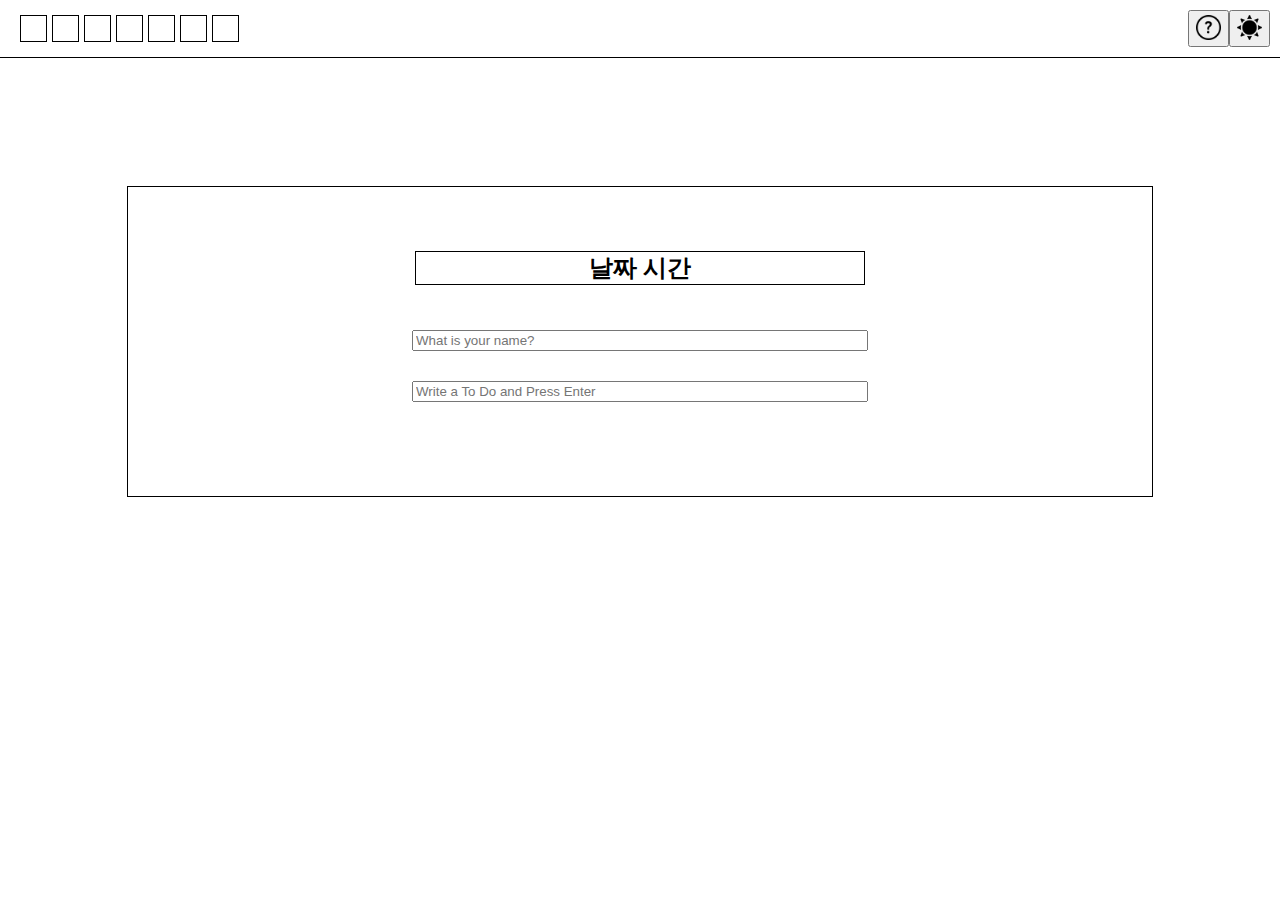
==== index.html @ b89556c1 "Feat: Add list save and delete" ====
<!DOCTYPE html>
<html lang="ko">
<head>
    <meta charset="UTF-8">
    <meta http-equiv="X-UA-Compatible" content="IE=edge">
    <meta name="viewport" content="width=device-width, initial-scale=1.0">
    <link rel="stylesheet" href="css/style.css">
    <title>TodoList</title>
</head>
<body>
    <header>
        <div class="header-container">
            <div class="color-container">
                <div class="week-task">
                    <div class="first-day"></div>
                    <div class="second-day"></div>
                    <div class="third-day"></div>
                    <div class="fourth-day"></div>
                    <div class="fifth-day"></div>
                    <div class="sixth-day"></div>
                    <div class="seventh-day"></div>
                </div>
            </div>
            <div class="header-button-container">
                <button class="help-button">
                    <img class="help-image" src="img/question.png">
                </button>

                <button class="mode-button">
                    <img class="mode-image" src="img/sun.png">
                </button>
            </div>
        </div>
    </header>
    <article>
        <div class="article-container">
            <div class="time-container">
                <h2>날짜 시간</h2>
            </div>
            <div class="todo-container">
                <form class="login-form">
                    <input required maxlength="15" type="text" placeholder="What is your name?">
                </form>
                <h2 class="greeting"></h2>

                <form class="todo-form">
                    <input type="text" placeholder="Write a To Do and Press Enter" required>
                </form>
                <ul class="todo-list">
                </ul>
            </div>
        </div>

    </article>
    <script src="js/greetings.js"></script>
    <script src="js/todo.js"></script>
</body>
</html>
---- css/style.css ----
* {
  margin: 0;
}
.header-container {
  width: 100%;
  display: flex;
  flex-direction: row;
  justify-content: space-between;
  border-bottom: 1px solid black;
}

.week-task {
  display: flex;
  justify-content: space-around;
  margin-right: 5%;
}

.week-task div {
  margin-left: 5px;
}

div[class$="day"] {
  width: 25px;
  height: 25px;
  border: 1px solid black;
  /* background-color: red; */
}

.header-container > div {
  margin: 10px;
}

img[class$="image"] {
  width: 25px;
  height: 25px;
}

.color-container {
  display: flex;
  padding: 5px;
}

.header-button-container {
  display: flex;
}

.time-container {
  display: flex;
  justify-content: center;
  width: 50%;
  border: 1px solid black;
  margin-bottom: 5%;
}

.article-container {
  display: flex;
  align-items: center;
  flex-direction: column;
  border: 1px solid black;
  width: 70%;
  margin-top: 10%;
  height: auto;
  padding: 5%;
}

.todo-container {
  width: 100%;
  display: flex;
  align-items: center;
  flex-direction: column;
}

article {
  display: flex;
  align-items: center;
  flex-direction: column;
}

.todo-container * {
  margin-bottom: 10px;
}

form {
  text-align: center;
  width: 100%;
}

input {
  height: 10%;
  width: 50%;
}

.hidden {
  display: none;
}

.todo-list {
  width: 100%;
}

li {
  display: flex;
  width: 100%;
  justify-content: center;
}

.li-container {
  display: flex;
  height: 5%;
  width: 80%;
  flex-direction: row;
  justify-content: space-between;
  align-items: center;
  border: 1px solid black;
}

.todo-text {
  width: 80%;
  text-align: center;
}

.li-button-container {
  display: flex;
  width: 20%;
  flex-direction: row;
  align-items: center;
}

.time-image {
  width: 10%;
  height: 10%;
}

.li-button-container button {
  width: 30%;
  height: 50%;
}

/* .delete-buttom {
  height: 50%;
} */
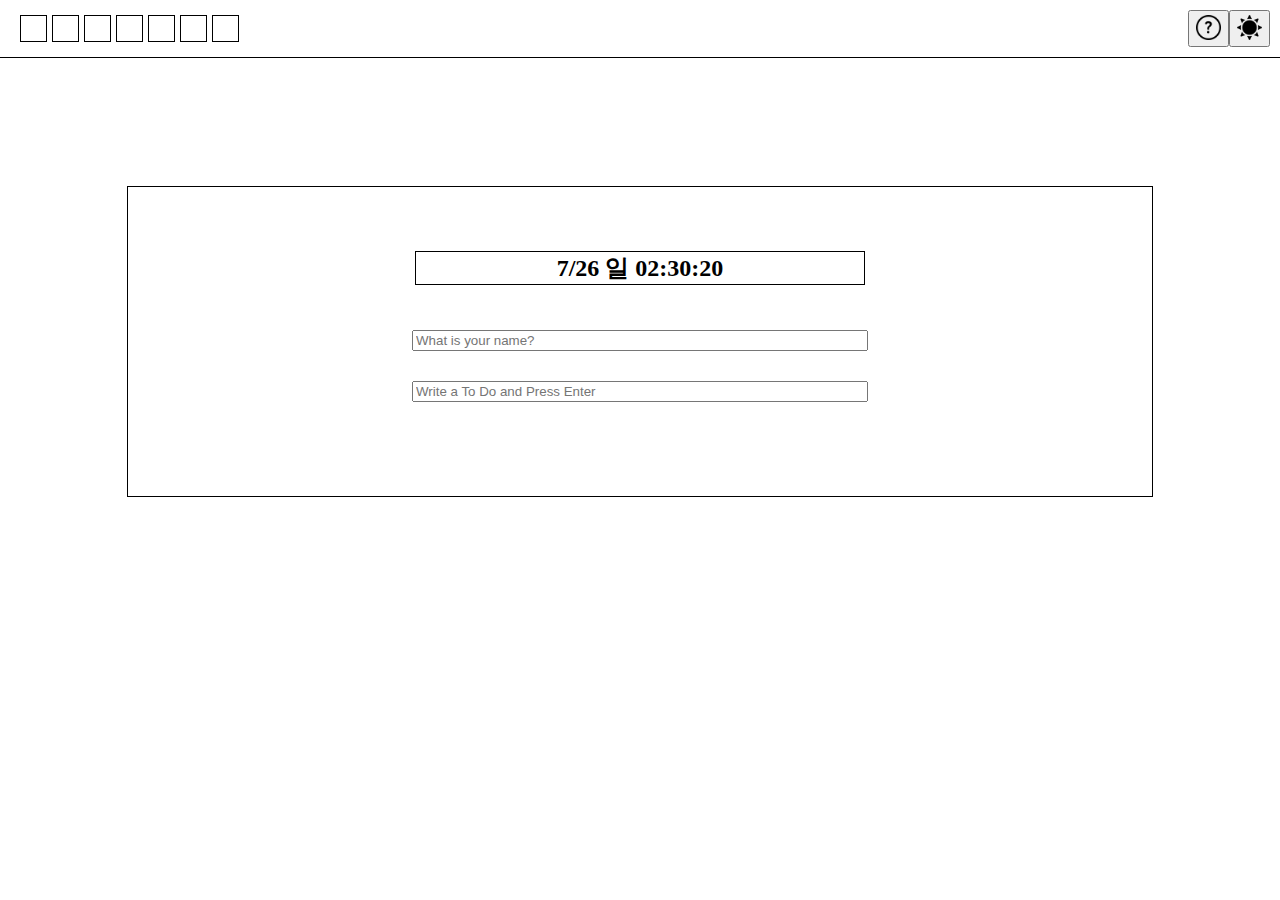
==== commit a695a959: "Feat: Add clock Now web page shows realtime clock." ====
--- a/index.html
+++ b/index.html
@@ -53,6 +53,9 @@
 
     </article>
     <script src="js/greetings.js"></script>
+    <script src="js/color.js"></script>
     <script src="js/todo.js"></script>
+    <script src="js/clock.js"></script>
+    
 </body>
 </html>--- a/css/style.css
+++ b/css/style.css
@@ -139,3 +139,23 @@
 /* .delete-buttom {
   height: 50%;
 } */
+
+.success {
+  background-color: green;
+}
+
+.fail {
+  background-color: red;
+}
+
+.mid {
+  background-color: yellow;
+}
+
+div[class~="hidden"] {
+  display: none;
+}
+
+div[class$="day"] {
+  transition: all 2s;
+}
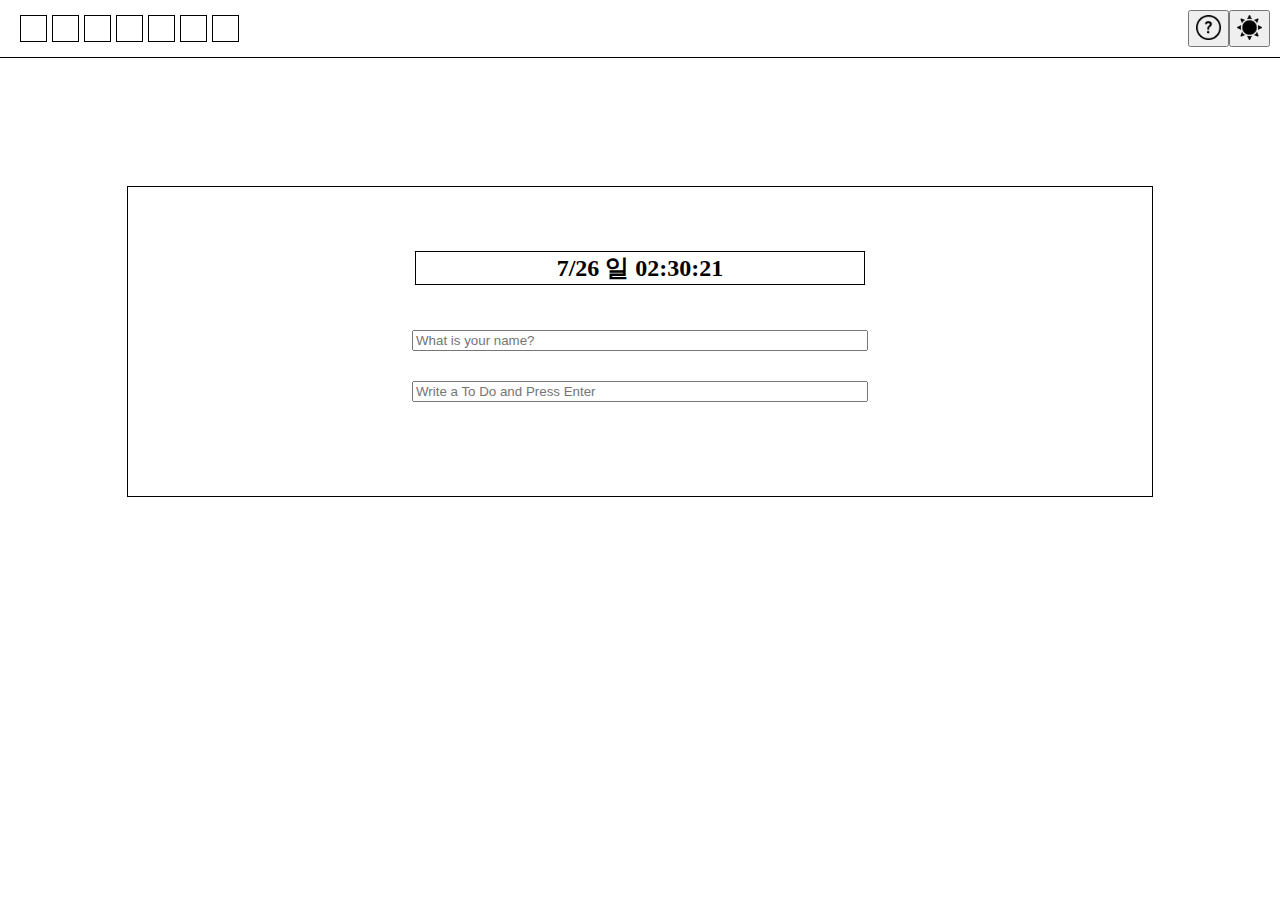
==== commit 67b21f43: "Feat: add time deadline system. Now if user set time deadline. and the deadline is passed, and user " ====
--- a/index.html
+++ b/index.html
@@ -52,10 +52,10 @@
         </div>
 
     </article>
+    <script src="js/clock.js"></script>
     <script src="js/greetings.js"></script>
     <script src="js/color.js"></script>
     <script src="js/todo.js"></script>
-    <script src="js/clock.js"></script>
     
 </body>
 </html>--- a/css/style.css
+++ b/css/style.css
@@ -109,7 +109,7 @@
   height: 5%;
   width: 80%;
   flex-direction: row;
-  justify-content: space-between;
+  justify-content: space-around;
   align-items: center;
   border: 1px solid black;
 }
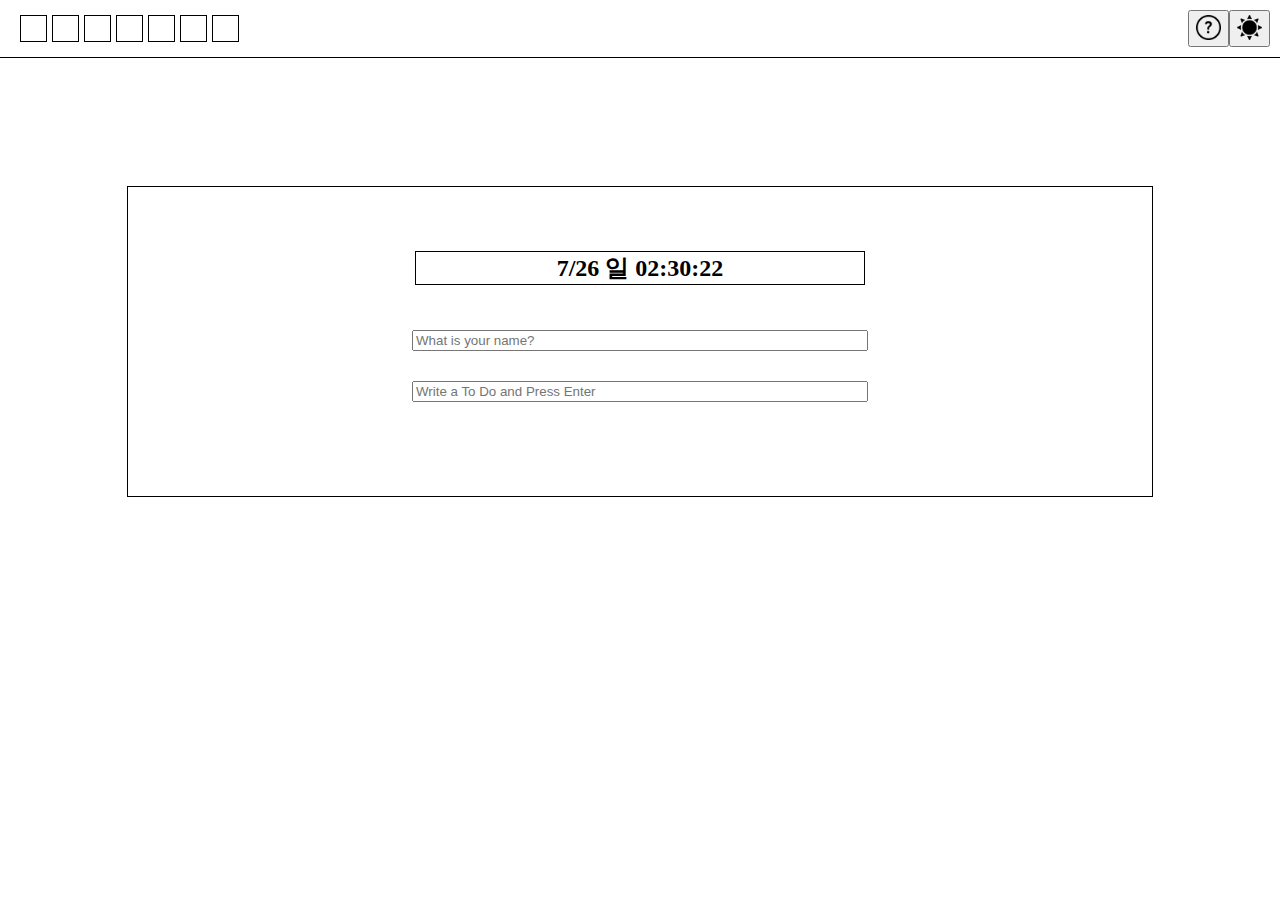
==== commit c4c0c089: "Feat: Add function that check whether day changes" ====
--- a/index.html
+++ b/index.html
@@ -52,6 +52,7 @@
         </div>
 
     </article>
+    <script src="js/week.js"></script>
     <script src="js/clock.js"></script>
     <script src="js/greetings.js"></script>
     <script src="js/color.js"></script>
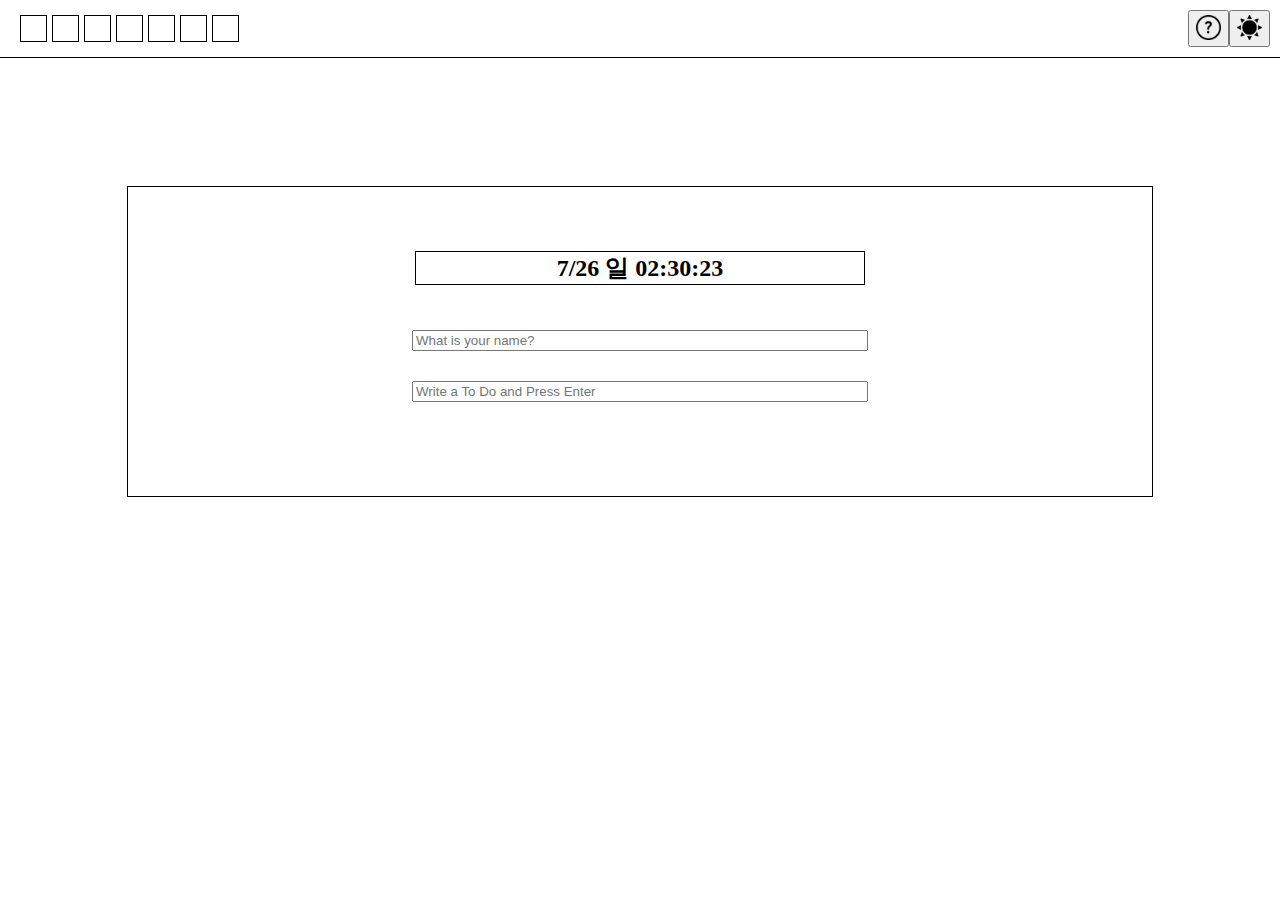
==== commit 158500e4: "Feat: Add dark mode function" ====
--- a/index.html
+++ b/index.html
@@ -9,7 +9,7 @@
 </head>
 <body>
     <header>
-        <div class="header-container">
+        <div id="header-container">
             <div class="color-container">
                 <div class="week-task">
                     <div class="first-day"></div>
@@ -22,26 +22,26 @@
                 </div>
             </div>
             <div class="header-button-container">
-                <button class="help-button">
-                    <img class="help-image" src="img/question.png">
+                <button id="help-button">
+                    <img id="help-image" src="img/question.png">
                 </button>
 
-                <button class="mode-button">
-                    <img class="mode-image" src="img/sun.png">
+                <button id="mode-button">
+                    <img id="mode-image" src="img/sun.png">
                 </button>
             </div>
         </div>
     </header>
     <article>
-        <div class="article-container">
-            <div class="time-container">
-                <h2>날짜 시간</h2>
+        <div id="article-container">
+            <div id="time-container">
+                <h2 id="time">날짜 시간</h2>
             </div>
-            <div class="todo-container">
+            <div id="todo-container">
                 <form class="login-form">
                     <input required maxlength="15" type="text" placeholder="What is your name?">
                 </form>
-                <h2 class="greeting"></h2>
+                <h2 id="greeting"></h2>
 
                 <form class="todo-form">
                     <input type="text" placeholder="Write a To Do and Press Enter" required>
@@ -52,10 +52,11 @@
         </div>
 
     </article>
+    <script src="js/dark.js"></script>
+    <script src="js/color.js"></script>
     <script src="js/week.js"></script>
     <script src="js/clock.js"></script>
     <script src="js/greetings.js"></script>
-    <script src="js/color.js"></script>
     <script src="js/todo.js"></script>
     
 </body>
--- a/css/style.css
+++ b/css/style.css
@@ -1,7 +1,8 @@
 * {
   margin: 0;
 }
-.header-container {
+
+#header-container {
   width: 100%;
   display: flex;
   flex-direction: row;
@@ -26,11 +27,11 @@
   /* background-color: red; */
 }
 
-.header-container > div {
+#header-container > div {
   margin: 10px;
 }
 
-img[class$="image"] {
+img[id$="image"] {
   width: 25px;
   height: 25px;
 }
@@ -44,7 +45,7 @@
   display: flex;
 }
 
-.time-container {
+#time-container {
   display: flex;
   justify-content: center;
   width: 50%;
@@ -52,7 +53,7 @@
   margin-bottom: 5%;
 }
 
-.article-container {
+#article-container {
   display: flex;
   align-items: center;
   flex-direction: column;
@@ -63,7 +64,7 @@
   padding: 5%;
 }
 
-.todo-container {
+#todo-container {
   width: 100%;
   display: flex;
   align-items: center;
@@ -76,7 +77,7 @@
   flex-direction: column;
 }
 
-.todo-container * {
+#todo-container * {
   margin-bottom: 10px;
 }
 
@@ -159,3 +160,27 @@
 div[class$="day"] {
   transition: all 2s;
 }
+
+body[class="dark-mode"] {
+  background-color: black;
+}
+
+#article-container[class="dark-mode"] {
+  border-color: white;
+}
+
+#header-container[class="dark-mode"] {
+  border-color: white;
+}
+
+#time-container[class="dark-mode"] {
+  border-color: white;
+}
+
+#greeting[class="dark-mode"] {
+  color: white;
+}
+
+#time[class="dark-mode"] {
+  color: white;
+}
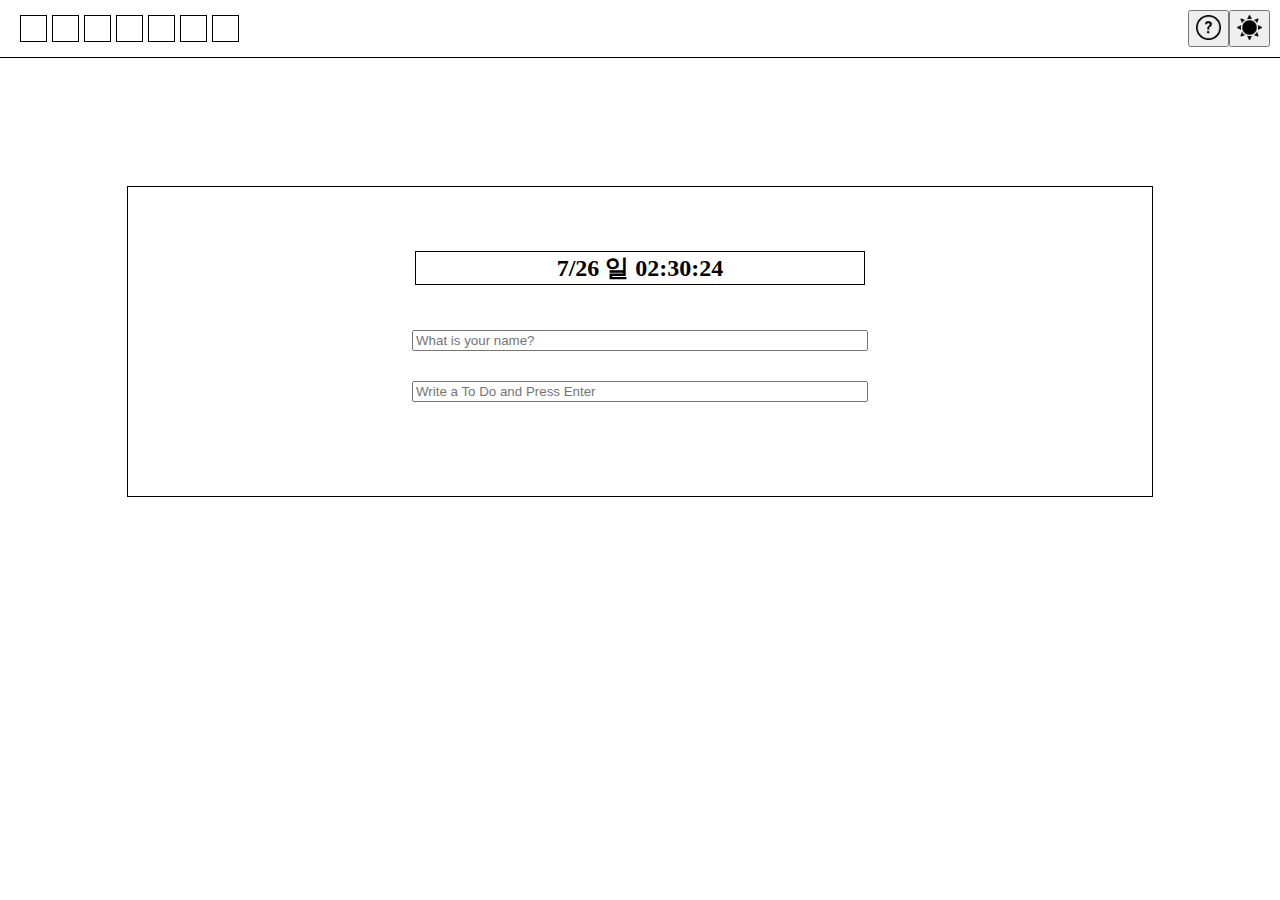
==== commit a32807ad: "Feat: Add help function" ====
--- a/index.html
+++ b/index.html
@@ -52,6 +52,7 @@
         </div>
 
     </article>
+    <script src="js/help.js"></script>
     <script src="js/dark.js"></script>
     <script src="js/color.js"></script>
     <script src="js/week.js"></script>
